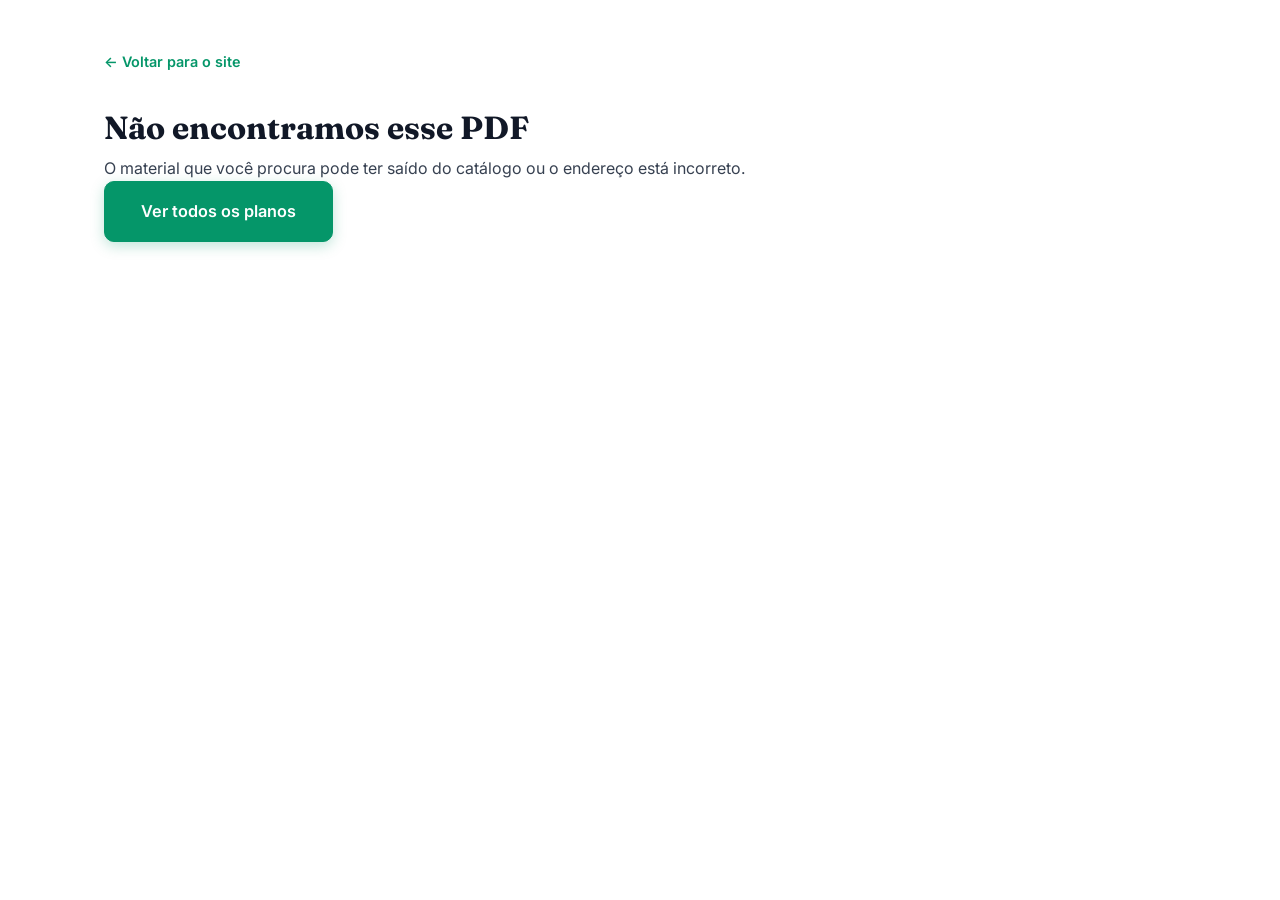
==== livro.html @ 2b95754c "Carrega as capas do catalogo dinamicamente A pilha do hero e o carrossel de amostras usavam SVGs fic" ====
<!DOCTYPE html>
<html lang="pt-BR">
<head>
  <meta charset="UTF-8">
  <meta name="viewport" content="width=device-width, initial-scale=1.0">
  <!-- Servida em /livro/[slug]: sem isto, css/, js/ e img/ resolveriam para /livro/... -->
  <base href="/">
  <title>Carregando… | Knowly Resumos</title>
  <meta name="description" content="Resumo em PDF esquematizado com linha do tempo, principais feitos e frases marcantes.">
  <link rel="preconnect" href="https://fonts.googleapis.com">
  <link rel="preconnect" href="https://fonts.gstatic.com" crossorigin>
  <link href="https://fonts.googleapis.com/css2?family=Fraunces:opsz,wght@9..144,600;9..144,700&family=Inter:wght@400;500;600;700&display=swap" rel="stylesheet">
  <link rel="stylesheet" href="css/style.css">
  <link rel="icon" href="img/favicon.svg" type="image/svg+xml">
</head>
<body>
  <main class="container ficha" data-ficha>
    <a href="/" class="voltar">← Voltar para o site</a>
    <p class="ficha-carregando">Carregando…</p>
  </main>

  <script type="module">
    import { buscarPorSlug, criarCapa } from './js/livros.js';

    const alvo = document.querySelector('[data-ficha]');
    const slug = new URLSearchParams(location.search).get('slug')
      || location.pathname.replace(/\/+$/, '').split('/').pop();

    const texto = (tag, classe, conteudo) => {
      const el = document.createElement(tag);
      if (classe) el.className = classe;
      el.textContent = conteudo;
      return el;
    };

    function renderizarAusente() {
      document.title = 'PDF não encontrado | Knowly Resumos';
      alvo.appendChild(texto('h1', null, 'Não encontramos esse PDF'));
      alvo.appendChild(texto('p', null, 'O material que você procura pode ter saído do catálogo ou o endereço está incorreto.'));
      const acao = document.createElement('a');
      acao.className = 'btn btn-primario btn-lg';
      acao.href = '/#planos';
      acao.textContent = 'Ver todos os planos';
      alvo.appendChild(acao);
    }

    function renderizar(livro) {
      document.title = `${livro.titulo} — Resumo em PDF | Knowly Resumos`;
      const meta = document.querySelector('meta[name="description"]');
      if (meta && livro.descricao) meta.content = livro.descricao;

      const grade = document.createElement('div');
      grade.className = 'ficha-grade';

      const capa = criarCapa(livro, { prioridade: true, clicavel: false });
      capa.classList.add('ficha-capa');
      grade.appendChild(capa);

      const corpo = document.createElement('div');
      corpo.className = 'ficha-corpo';
      corpo.appendChild(texto('p', 'eyebrow', livro.categoria));
      corpo.appendChild(texto('h1', null, livro.titulo));
      if (livro.descricao) corpo.appendChild(texto('p', 'subheadline', livro.descricao));

      const dados = document.createElement('ul');
      dados.className = 'ficha-dados';
      const itens = [
        livro.paginas ? `${livro.paginas} páginas` : null,
        'Linha do tempo e mapa mental',
        'Questões, flashcards e simulado',
        'Acesso imediato · Garantia de 7 dias'
      ].filter(Boolean);
      itens.forEach((item) => dados.appendChild(texto('li', null, item)));
      corpo.appendChild(dados);

      const acao = document.createElement('a');
      acao.className = 'btn btn-primario btn-lg';
      acao.href = '/#planos';
      acao.textContent = 'Quero este PDF';
      corpo.appendChild(acao);

      grade.appendChild(corpo);
      alvo.appendChild(grade);
    }

    buscarPorSlug(slug)
      .then((livro) => {
        alvo.querySelector('.ficha-carregando')?.remove();
        livro ? renderizar(livro) : renderizarAusente();
      })
      .catch((erro) => {
        console.error('[knowly] falha ao carregar o livro:', erro);
        alvo.querySelector('.ficha-carregando')?.remove();
        renderizarAusente();
      });
  </script>
</body>
</html>
---- css/style.css ----
/* ═══════════════════════════════════════════
   KNOWLY RESUMOS — design minimalista
   Grafite + verde · Fraunces (títulos) + Inter (corpo)
   ═══════════════════════════════════════════ */
:root {
  --ink: #111827;          /* grafite — títulos e botões escuros */
  --ink-suave: #374151;    /* texto corrido */
  --cinza: #6b7280;        /* texto de apoio */
  --borda: #e5e7eb;        /* bordas dos cards */
  --fundo: #ffffff;
  --fundo-suave: #f8f9fa;  /* seções alternadas */
  --verde: #059669;        /* cor de ação */
  --verde-escuro: #047857;
  --verde-suave: #ecfdf5;  /* fundos de destaque verdes */

  --serif: 'Fraunces', Georgia, serif;
  --sans: 'Inter', system-ui, -apple-system, sans-serif;
}

* { margin: 0; padding: 0; box-sizing: border-box; }

html { scroll-behavior: smooth; }

body {
  font-family: var(--sans);
  color: var(--ink-suave);
  background: var(--fundo);
  line-height: 1.65;
  font-size: 16px;
  overflow-x: hidden;
}

.container {
  width: 100%;
  max-width: 1120px;
  margin: 0 auto;
  padding: 0 24px;
}

.centro { text-align: center; }

h1, h2, h3 { font-family: var(--serif); color: var(--ink); }

h2 {
  font-size: clamp(1.7rem, 4vw, 2.4rem);
  font-weight: 700;
  text-align: center;
  line-height: 1.2;
  margin-bottom: 14px;
  letter-spacing: -.01em;
}

.secao-sub {
  text-align: center;
  color: var(--cinza);
  max-width: 560px;
  margin: 0 auto 40px;
}

.eyebrow {
  font-size: .78rem;
  font-weight: 600;
  letter-spacing: .12em;
  text-transform: uppercase;
  color: var(--verde);
  margin-bottom: 12px;
}

.eyebrow.centro { text-align: center; }

section { padding: 88px 0; }

/* ═══ BOTÕES ═══ */
.btn {
  display: inline-block;
  padding: 13px 26px;
  font-family: var(--sans);
  font-size: .95rem;
  font-weight: 600;
  text-align: center;
  text-decoration: none;
  color: var(--ink);
  background: var(--fundo);
  border: 1.5px solid var(--ink);
  border-radius: 10px;
  cursor: pointer;
  transition: background .18s ease, color .18s ease, transform .18s ease, box-shadow .18s ease;
}

.btn:hover { background: var(--ink); color: var(--fundo); }

.btn-primario {
  background: var(--verde);
  border-color: var(--verde);
  color: #ffffff;
  box-shadow: 0 4px 14px rgba(5, 150, 105, .25);
}

.btn-primario:hover {
  background: var(--verde-escuro);
  border-color: var(--verde-escuro);
  color: #ffffff;
  transform: translateY(-1px);
  box-shadow: 0 6px 18px rgba(5, 150, 105, .3);
}

.btn-lg { padding: 16px 36px; font-size: 1.02rem; }

.btn-sm { padding: 9px 18px; font-size: .85rem; }

/* ═══ BARRA DE URGÊNCIA ═══ */
.topbar {
  background: var(--ink);
  color: rgba(255, 255, 255, .85);
  text-align: center;
  font-size: .8rem;
  font-weight: 500;
  padding: 9px 16px;
  position: sticky;
  top: 0;
  z-index: 50;
}

.topbar strong { color: #ffffff; font-variant-numeric: tabular-nums; }

a.topbar { display: block; text-decoration: none; }
.topbar u { text-underline-offset: 2px; }

/* ═══ NAVBAR ═══ */
.navbar {
  border-bottom: 1px solid var(--borda);
  background: var(--fundo);
}

.navbar-inner {
  display: flex;
  align-items: center;
  justify-content: space-between;
  padding-top: 16px;
  padding-bottom: 16px;
}

.logo { color: var(--ink); display: inline-flex; }

/* ═══ HERO ═══ */
.hero {
  background: var(--fundo);
  padding: 64px 0 72px;
}

.hero-grid {
  display: grid;
  grid-template-columns: 1fr;
  gap: 48px;
  align-items: center;
}

.hero h1 {
  font-size: clamp(2.2rem, 5.5vw, 3.4rem);
  font-weight: 700;
  line-height: 1.12;
  letter-spacing: -.02em;
  margin-bottom: 20px;
}

.hero h1 em { font-style: italic; color: var(--verde); }

.subheadline {
  font-size: 1.1rem;
  color: var(--ink-suave);
  margin-bottom: 14px;
  max-width: 540px;
}

.hero-dor {
  font-size: .95rem;
  color: var(--cinza);
  margin-bottom: 28px;
  max-width: 540px;
}

.hero-acao { display: flex; flex-direction: column; gap: 10px; align-items: flex-start; }

.hero-nota { font-size: .82rem; color: var(--cinza); }

/* ═══ CAPA DE LIVRO (componente reutilizável) ═══ */
/* Usada solta na pilha do hero e em linha no carrossel de amostras.
   O fundo é o placeholder borrado; a imagem entra por cima ao carregar. */
.capa-livro {
  display: block;
  position: relative;
  border-radius: 12px;
  overflow: hidden;
  background-color: var(--tinta, #111827);
  background-size: cover;
  background-position: center;
  aspect-ratio: 640 / 905;
  box-shadow: 0 18px 40px rgba(17, 24, 39, .22);
}

.capa-livro img {
  display: block;
  width: 100%;
  height: 100%;
  object-fit: cover;
  opacity: 0;
  transition: opacity .45s ease;
}

.capa-livro.carregada img { opacity: 1; }

/* ═══ PILHA DE CAPAS (hero) ═══ */
.hero-visual { display: flex; justify-content: center; }

.pilha-capas {
  position: relative;
  width: min(58vw, 250px);
  aspect-ratio: 640 / 905;
  --afastamento: 42px;
  --curva: cubic-bezier(.22, .61, .36, 1);
  opacity: 0;
  transition: opacity .5s ease;
}

.pilha-capas.pronta { opacity: 1; }

/* Reserva o espaço lateral das capas de trás para nada ser cortado */
.pilha-capas::after {
  content: '';
  position: absolute;
  inset: 0 calc(var(--afastamento) * -1);
  pointer-events: none;
}

.pilha-capas .capa-livro {
  position: absolute;
  inset: 0;
  transform-origin: center bottom;
  transition:
    transform .75s var(--curva),
    opacity .75s var(--curva),
    box-shadow .35s ease;
}

/* Frente: inteira e clicável */
.pilha-capas .capa-livro[data-posicao="0"] {
  z-index: 3;
  opacity: 1;
  transform: translate3d(0, 0, 0) rotate(0) scale(1);
}

/* Parcialmente atrás, à direita */
.pilha-capas .capa-livro[data-posicao="1"] {
  z-index: 2;
  opacity: .95;
  transform: translate3d(var(--afastamento), -10px, 0) rotate(7deg) scale(.94);
}

/* Parcialmente atrás, à esquerda */
.pilha-capas .capa-livro[data-posicao="2"] {
  z-index: 1;
  opacity: .88;
  transform: translate3d(calc(var(--afastamento) * -1), -16px, 0) rotate(-8deg) scale(.9);
}

/* Fila de espera do carrossel */
.pilha-capas .capa-livro[data-posicao="oculta"] {
  z-index: 0;
  opacity: 0;
  transform: translate3d(0, 12px, 0) scale(.84);
  pointer-events: none;
}

/* Hover/foco da capa da frente: levanta, cresce e ganha sombra premium */
.pilha-capas .capa-livro[data-posicao="0"]:hover,
.pilha-capas .capa-livro[data-posicao="0"]:focus-visible {
  transform: translate3d(0, -14px, 0) scale(1.045);
  box-shadow:
    0 34px 60px rgba(17, 24, 39, .34),
    0 10px 20px rgba(17, 24, 39, .18);
}

/* nomes cobertos */
.nomes {
  list-style: none;
  display: flex;
  flex-wrap: wrap;
  gap: 8px;
  justify-content: center;
  margin-top: 56px;
}

.nomes li {
  font-size: .82rem;
  font-weight: 500;
  color: var(--ink-suave);
  background: var(--fundo-suave);
  border: 1px solid var(--borda);
  border-radius: 999px;
  padding: 7px 16px;
  white-space: nowrap;
}

/* ═══ AMOSTRAS ═══ */
.amostras { background: var(--fundo-suave); }

.amostras-grid {
  display: grid;
  grid-template-columns: 1fr;
  gap: 48px;
  align-items: center;
  margin-bottom: 40px;
}

/* evita que o carrossel "estoure" a largura da coluna do grid */
.amostras-grid > *,
.hero-grid > * { min-width: 0; }

/* mockup de celular em CSS */
.telefone {
  width: 230px;
  height: 460px;
  margin: 0 auto;
  background: var(--ink);
  border-radius: 34px;
  padding: 12px;
  box-shadow: 0 24px 48px rgba(17, 24, 39, .25);
}

.telefone-tela {
  background: #ffffff;
  border-radius: 24px;
  height: 100%;
  padding: 28px 20px;
  overflow: hidden;
}

.mini-rotulo {
  font-size: .55rem;
  font-weight: 600;
  letter-spacing: .18em;
  color: var(--verde);
  margin-bottom: 6px;
}

.mini-titulo {
  font-family: var(--serif);
  font-size: 1.25rem;
  font-weight: 700;
  color: var(--ink);
  margin-bottom: 20px;
}

.mini-linha-tempo { display: flex; flex-direction: column; gap: 14px; margin-bottom: 24px; }

.mini-evento { display: flex; align-items: center; gap: 10px; }

.mini-ponto {
  width: 9px;
  height: 9px;
  border-radius: 50%;
  background: var(--verde);
  flex-shrink: 0;
}

.mini-barra { height: 9px; border-radius: 5px; background: var(--borda); }
.mini-barra.b1 { width: 75%; }
.mini-barra.b2 { width: 55%; }
.mini-barra.b3 { width: 85%; }
.mini-barra.b4 { width: 45%; }

.mini-bloco {
  height: 52px;
  border-radius: 10px;
  background: var(--verde-suave);
  border: 1px solid #d1fae5;
  margin-bottom: 12px;
}

.mini-bloco.curto { height: 36px; background: var(--fundo-suave); border-color: var(--borda); }

.amostras-legenda {
  text-align: center;
  font-size: .82rem;
  color: var(--cinza);
  margin-top: 16px;
}

/* ═══ CARROSSEL ═══ */
.carrossel {
  position: relative;
  display: flex;
  align-items: center;
  gap: 10px;
}

.carrossel-trilho {
  display: flex;
  gap: 18px;
  overflow-x: auto;
  scroll-snap-type: x mandatory;
  scroll-behavior: smooth;
  -webkit-overflow-scrolling: touch;
  padding: 10px 4px;
  flex: 1;
  scrollbar-width: none;
}

.carrossel-trilho::-webkit-scrollbar { display: none; }

.carrossel-trilho img,
.carrossel-trilho .capa-livro {
  width: min(60vw, 220px);
  flex-shrink: 0;
  scroll-snap-align: center;
  border-radius: 10px;
  box-shadow: 0 8px 24px rgba(17, 24, 39, .12);
}

.carrossel-trilho .capa-livro {
  transition: transform .3s ease, box-shadow .3s ease;
}

.carrossel-trilho .capa-livro:hover,
.carrossel-trilho .capa-livro:focus-visible {
  transform: translateY(-6px) scale(1.03);
  box-shadow: 0 20px 38px rgba(17, 24, 39, .22);
}

.depoimentos .carrossel-trilho img {
  width: min(75vw, 300px);
  border: 1px solid var(--borda);
  box-shadow: 0 4px 16px rgba(17, 24, 39, .06);
}

.carrossel-seta {
  flex-shrink: 0;
  width: 40px;
  height: 40px;
  border: 1px solid var(--borda);
  border-radius: 50%;
  background: var(--fundo);
  color: var(--ink);
  font-size: 1.3rem;
  cursor: pointer;
  display: flex;
  align-items: center;
  justify-content: center;
  transition: background .15s, color .15s;
}

.carrossel-seta:hover { background: var(--ink); color: var(--fundo); }

/* ═══ DORES ═══ */
.lista-dores {
  list-style: none;
  max-width: 880px;
  margin: 0 auto;
  display: grid;
  grid-template-columns: 1fr;
  gap: 14px;
}

.lista-dores li {
  background: var(--fundo);
  border: 1px solid var(--borda);
  border-radius: 12px;
  padding: 18px 20px 18px 52px;
  font-size: .95rem;
  position: relative;
}

.lista-dores li::before {
  content: '✓';
  position: absolute;
  left: 20px;
  top: 17px;
  width: 22px;
  height: 22px;
  border-radius: 50%;
  background: var(--verde-suave);
  color: var(--verde);
  font-size: .8rem;
  font-weight: 700;
  display: flex;
  align-items: center;
  justify-content: center;
}

.lista-dores strong { color: var(--ink); }

/* ═══ COMO FUNCIONA ═══ */
.passos {
  display: grid;
  grid-template-columns: 1fr;
  gap: 18px;
  max-width: 880px;
  margin: 40px auto 0;
}

.passo {
  background: var(--fundo);
  border: 1px solid var(--borda);
  border-radius: 14px;
  padding: 28px 26px;
  text-align: center;
}

.passo-num {
  display: inline-flex;
  width: 40px;
  height: 40px;
  align-items: center;
  justify-content: center;
  border-radius: 50%;
  background: var(--verde-suave);
  color: var(--verde);
  font-family: var(--serif);
  font-size: 1.15rem;
  font-weight: 700;
  margin-bottom: 14px;
}

.passo h3 {
  font-family: var(--sans);
  font-size: 1rem;
  font-weight: 600;
  margin-bottom: 6px;
}

.passo p { font-size: .88rem; color: var(--cinza); }

/* ═══ BENEFÍCIOS ═══ */
.beneficios { background: var(--fundo-suave); }

.grade-beneficios {
  display: grid;
  grid-template-columns: 1fr;
  gap: 18px;
  margin-bottom: 40px;
}

.beneficio {
  background: var(--fundo);
  border: 1px solid var(--borda);
  border-radius: 14px;
  padding: 28px 26px;
}

.beneficio-icone {
  display: inline-flex;
  width: 44px;
  height: 44px;
  align-items: center;
  justify-content: center;
  border-radius: 11px;
  background: var(--verde-suave);
  color: var(--verde);
  margin-bottom: 16px;
}

.beneficio-icone svg { width: 22px; height: 22px; }

.beneficio h3 {
  font-family: var(--sans);
  font-size: 1.02rem;
  font-weight: 600;
  margin-bottom: 6px;
}

.beneficio p { font-size: .9rem; color: var(--cinza); }

/* ═══ PLANOS ═══ */
.planos { background: var(--fundo); }

.grade-planos {
  display: grid;
  grid-template-columns: 1fr;
  gap: 22px;
  margin-bottom: 24px;
  margin-top: 40px;
}

.plano {
  position: relative;
  background: var(--fundo);
  border: 1px solid var(--borda);
  border-radius: 18px;
  padding: 36px 28px 28px;
  display: flex;
  flex-direction: column;
}

.plano-destaque {
  background: var(--ink);
  border-color: var(--ink);
  box-shadow: 0 20px 48px rgba(17, 24, 39, .3);
}

.plano-destaque h3,
.plano-destaque .plano-preco { color: #ffffff; }

.plano-destaque .plano-desc,
.plano-destaque .periodo { color: rgba(255, 255, 255, .65); }

.plano-destaque ul li { color: rgba(255, 255, 255, .85); border-color: rgba(255, 255, 255, .1); }
.plano-destaque ul li::before { background: rgba(5, 150, 105, .35); color: #6ee7b7; }
.plano-destaque ul li strong { color: #ffffff; }

.selo {
  position: absolute;
  top: -13px;
  left: 28px;
  background: var(--verde);
  color: #ffffff;
  font-size: .72rem;
  font-weight: 600;
  letter-spacing: .06em;
  text-transform: uppercase;
  padding: 5px 14px;
  border-radius: 999px;
}

.selo-neutro { background: var(--fundo-suave); color: var(--ink-suave); border: 1px solid var(--borda); }

.plano h3 { font-size: 1.35rem; font-weight: 700; }

.plano-desc { font-size: .85rem; color: var(--cinza); margin: 4px 0 20px; }

.plano-preco {
  font-family: var(--serif);
  font-size: 2.7rem;
  font-weight: 700;
  color: var(--ink);
  line-height: 1;
  margin-bottom: 24px;
}

/* ancoragem de preço (plano Estudante) */
.ancora { font-size: .8rem; color: var(--cinza); margin-bottom: 6px; }
.ancora s { opacity: .85; }
.plano-destaque .ancora { color: rgba(255, 255, 255, .55); }

.selo-economia {
  display: inline-block;
  background: var(--verde-suave);
  color: var(--verde);
  font-family: var(--sans);
  font-size: .68rem;
  font-weight: 700;
  letter-spacing: .04em;
  text-transform: uppercase;
  padding: 4px 10px;
  border-radius: 999px;
  vertical-align: middle;
  margin-left: 6px;
}

.plano-destaque .selo-economia { background: rgba(5, 150, 105, .35); color: #6ee7b7; }

/* microcopy sob os botões dos planos */
.btn-nota { text-align: center; font-size: .74rem; color: var(--cinza); margin-top: 10px; }
.plano-destaque .btn-nota { color: rgba(255, 255, 255, .6); }

.moeda { font-size: 1.05rem; vertical-align: super; margin-right: 3px; font-family: var(--sans); font-weight: 600; }

.periodo { font-size: .95rem; font-weight: 500; color: var(--cinza); font-family: var(--sans); }

.plano ul { list-style: none; margin-bottom: 28px; flex: 1; }

.plano ul li {
  font-size: .9rem;
  padding: 9px 0 9px 30px;
  border-bottom: 1px solid var(--borda);
  position: relative;
}

.plano ul li:last-child { border-bottom: none; }

.plano ul li::before {
  content: '✓';
  position: absolute;
  left: 0;
  top: 9px;
  width: 19px;
  height: 19px;
  border-radius: 50%;
  background: var(--verde-suave);
  color: var(--verde);
  font-size: .7rem;
  font-weight: 700;
  display: flex;
  align-items: center;
  justify-content: center;
}

.btn-plano { margin-top: auto; width: 100%; }

/* selos de confiança sob a grade de planos */
.selos-confianca {
  list-style: none;
  display: flex;
  flex-wrap: wrap;
  justify-content: center;
  gap: 12px 28px;
  margin-top: 12px;
  padding: 0;
}

.selos-confianca li {
  display: flex;
  align-items: center;
  gap: 8px;
  font-size: .82rem;
  color: var(--cinza);
}

.selos-confianca svg { width: 16px; height: 16px; color: var(--verde); flex-shrink: 0; }

/* ═══ GARANTIA ═══ */
.garantia { background: var(--verde-suave); padding: 64px 0; }

.garantia-flex {
  display: flex;
  flex-direction: column;
  align-items: center;
  gap: 24px;
  text-align: center;
  max-width: 760px;
}

.garantia h2 { margin-bottom: 10px; text-align: inherit; }

.garantia p { color: var(--ink-suave); }

.garantia-selo {
  flex-shrink: 0;
  width: 88px;
  height: 88px;
  border-radius: 50%;
  background: var(--fundo);
  border: 1.5px solid var(--verde);
  color: var(--verde);
  display: flex;
  align-items: center;
  justify-content: center;
}

.garantia-selo svg { width: 42px; height: 42px; }

/* ═══ FAQ ═══ */
.faq details {
  border-bottom: 1px solid var(--borda);
  max-width: 760px;
  margin: 0 auto;
}

.faq details:first-of-type { border-top: 1px solid var(--borda); }

.faq summary {
  padding: 20px 44px 20px 4px;
  font-weight: 600;
  color: var(--ink);
  cursor: pointer;
  list-style: none;
  position: relative;
  font-size: .98rem;
}

.faq summary::-webkit-details-marker { display: none; }

.faq summary::after {
  content: '+';
  position: absolute;
  right: 8px;
  top: 50%;
  transform: translateY(-50%);
  font-size: 1.3rem;
  font-weight: 400;
  color: var(--cinza);
  transition: transform .2s;
}

.faq details[open] summary::after { transform: translateY(-50%) rotate(45deg); }

.faq details p {
  padding: 0 4px 20px;
  font-size: .92rem;
  color: var(--cinza);
  max-width: 680px;
}

.faq .centro { margin-top: 40px; }

/* ═══ RODAPÉ ═══ */
.rodape {
  background: var(--ink);
  color: rgba(255, 255, 255, .75);
  text-align: center;
  padding: 72px 0 40px;
}

.suporte-titulo {
  font-family: var(--serif);
  font-size: 1.5rem;
  font-weight: 700;
  color: #ffffff;
}

.suporte-sub { margin: 6px 0 24px; font-size: .92rem; }

.btn-whatsapp {
  background: var(--verde);
  border-color: var(--verde);
  color: #ffffff;
  border-radius: 999px;
  padding: 14px 32px;
}

.btn-whatsapp:hover { background: var(--verde-escuro); border-color: var(--verde-escuro); color: #ffffff; }

.rodape-info {
  border-top: 1px solid rgba(255, 255, 255, .12);
  margin-top: 48px;
  padding-top: 28px;
  font-size: .8rem;
}

.rodape-links { margin: 8px 0; }

.rodape-links a { color: rgba(255, 255, 255, .85); text-decoration: none; }
.rodape-links a:hover { color: #ffffff; text-decoration: underline; }

.rodape-aviso {
  max-width: 640px;
  margin: 14px auto 0;
  font-size: .7rem;
  opacity: .55;
}

/* ═══ ESTRELAS (título dos depoimentos) ═══ */
.estrelas {
  text-align: center;
  color: #f59e0b;
  letter-spacing: 5px;
  font-size: 1.05rem;
  margin-bottom: 4px;
}

/* ═══ BARRA DE CTA FIXA (mobile) ═══ */
.cta-fixo {
  position: fixed;
  left: 0;
  right: 0;
  bottom: 0;
  z-index: 60;
  padding: 12px 16px calc(12px + env(safe-area-inset-bottom));
  background: rgba(255, 255, 255, .96);
  backdrop-filter: blur(8px);
  border-top: 1px solid var(--borda);
  transform: translateY(110%);
  transition: transform .25s ease;
}

.cta-fixo .btn { display: block; width: 100%; }

.cta-fixo.visivel { transform: translateY(0); }

/* ═══ PÁGINAS LEGAIS ═══ */
.legal { max-width: 760px; margin: 0 auto; padding: 56px 24px; }
.legal h1 { font-size: 1.9rem; margin-bottom: 24px; }
.legal h2 { text-align: left; font-size: 1.15rem; margin: 30px 0 8px; }
.legal p, .legal li { font-size: .95rem; margin-bottom: 12px; }
.legal ul { padding-left: 24px; }
.legal a.voltar { display: inline-block; margin-bottom: 28px; color: var(--verde); font-weight: 600; text-decoration: none; font-size: .9rem; }

/* ═══ FICHA DO LIVRO (/livro/[slug]) ═══ */
.ficha { padding: 48px 24px 72px; }
.ficha a.voltar { display: inline-block; margin-bottom: 28px; color: var(--verde); font-weight: 600; text-decoration: none; font-size: .9rem; }
.ficha-carregando { color: var(--cinza, #6b7280); }

.ficha-grade {
  display: grid;
  gap: 32px;
  align-items: start;
}

.ficha-capa { width: min(70vw, 260px); margin: 0 auto; }

.ficha-corpo h1 { font-size: 2rem; margin: 6px 0 14px; }
.ficha-corpo .subheadline { margin-bottom: 20px; }

.ficha-dados {
  list-style: none;
  padding: 0;
  margin: 0 0 28px;
  display: grid;
  gap: 10px;
}

.ficha-dados li {
  position: relative;
  padding-left: 26px;
  font-size: .95rem;
}

.ficha-dados li::before {
  content: '✓';
  position: absolute;
  left: 0;
  color: var(--verde);
  font-weight: 700;
}

@media (min-width: 820px) {
  .ficha-grade { grid-template-columns: 260px 1fr; gap: 48px; }
  .ficha-capa { margin: 0; }
}

/* ═══════════ DESKTOP (≥820px) ═══════════ */
@media (min-width: 820px) {
  .hero { padding: 88px 0 80px; }

  .hero-grid { grid-template-columns: 1.15fr .85fr; gap: 40px; }

  .grade-beneficios { grid-template-columns: repeat(3, 1fr); }

  .lista-dores { grid-template-columns: 1fr 1fr; }

  .amostras-grid { grid-template-columns: 300px 1fr; }

  .grade-planos {
    grid-template-columns: repeat(3, 1fr);
    align-items: stretch;
  }

  .plano-destaque { transform: scale(1.04); }

  .garantia-flex { flex-direction: row; text-align: left; }
  .garantia h2 { text-align: left; }

  .passos { grid-template-columns: repeat(3, 1fr); }

  .cta-fixo { display: none; }

  .pilha-capas { --afastamento: 52px; }
}

/* ═══════════ CELULAR ESTREITO (≤420px) ═══════════ */
@media (max-width: 420px) {
  .pilha-capas {
    width: min(52vw, 190px);
    --afastamento: 30px;
  }
}

/* ═══════════ MENOS ANIMAÇÃO ═══════════ */
@media (prefers-reduced-motion: reduce) {
  .pilha-capas .capa-livro,
  .carrossel-trilho .capa-livro,
  .capa-livro img {
    transition: none;
  }

  .pilha-capas .capa-livro[data-posicao="0"]:hover,
  .pilha-capas .capa-livro[data-posicao="0"]:focus-visible {
    transform: none;
  }
}
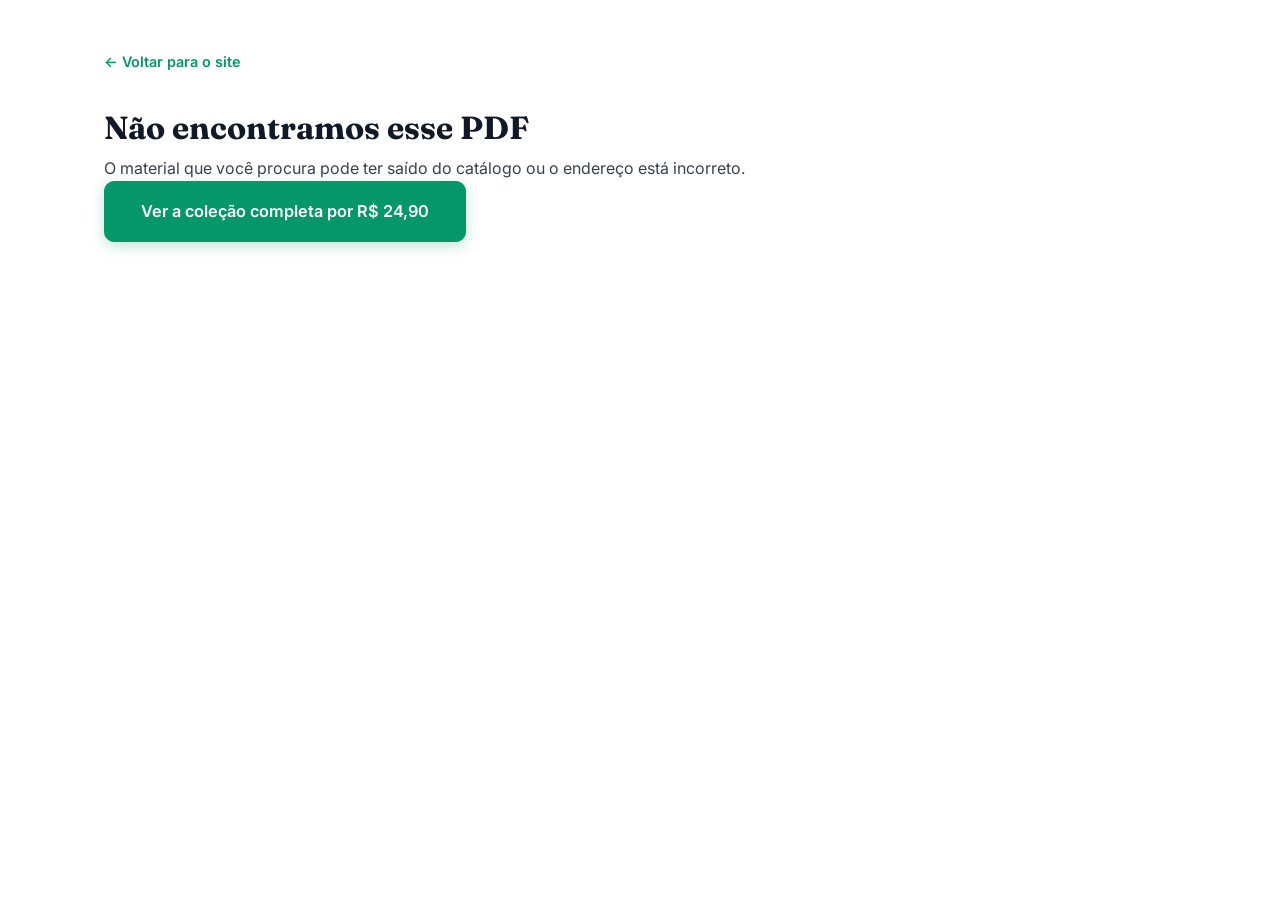
==== commit 5ea9d11f: "Aponta todos os CTAs para o checkout unico da Cakto Os tres botoes de plano apontavam para placehold" ====
--- a/livro.html
+++ b/livro.html
@@ -10,8 +10,10 @@
   <link rel="preconnect" href="https://fonts.googleapis.com">
   <link rel="preconnect" href="https://fonts.gstatic.com" crossorigin>
   <link href="https://fonts.googleapis.com/css2?family=Fraunces:opsz,wght@9..144,600;9..144,700&family=Inter:wght@400;500;600;700&display=swap" rel="stylesheet">
-  <link rel="stylesheet" href="css/style.css">
+  <link rel="stylesheet" href="css/style.css?v=3">
   <link rel="icon" href="img/favicon.svg" type="image/svg+xml">
+  <!-- Checkout centralizado: para trocar o link de pagamento, edite js/config.js -->
+  <script src="js/config.js?v=3"></script>
 </head>
 <body>
   <main class="container ficha" data-ficha>
@@ -20,7 +22,7 @@
   </main>
 
   <script type="module">
-    import { buscarPorSlug, criarCapa } from './js/livros.js';
+    import { buscarPorSlug, criarCapa } from './js/livros.js?v=3';
 
     const alvo = document.querySelector('[data-ficha]');
     const slug = new URLSearchParams(location.search).get('slug')
@@ -39,8 +41,10 @@
       alvo.appendChild(texto('p', null, 'O material que você procura pode ter saído do catálogo ou o endereço está incorreto.'));
       const acao = document.createElement('a');
       acao.className = 'btn btn-primario btn-lg';
-      acao.href = '/#planos';
-      acao.textContent = 'Ver todos os planos';
+      acao.href = KNOWLY.checkoutUrl();
+      acao.target = '_self';
+      acao.dataset.checkout = '';
+      acao.textContent = `Ver a coleção completa por ${KNOWLY.PRECO}`;
       alvo.appendChild(acao);
     }
 
@@ -73,10 +77,16 @@
       itens.forEach((item) => dados.appendChild(texto('li', null, item)));
       corpo.appendChild(dados);
 
+      // Não se vende PDF avulso: este título faz parte da coleção completa,
+      // então o CTA leva ao mesmo checkout do resto do site.
+      corpo.appendChild(texto('p', 'ficha-nota', `Este PDF faz parte da coleção completa, com as 100 personalidades por ${KNOWLY.PRECO} em pagamento único.`));
+
       const acao = document.createElement('a');
       acao.className = 'btn btn-primario btn-lg';
-      acao.href = '/#planos';
-      acao.textContent = 'Quero este PDF';
+      acao.href = KNOWLY.checkoutUrl();
+      acao.target = '_self';
+      acao.dataset.checkout = '';
+      acao.textContent = `Quero a coleção completa por ${KNOWLY.PRECO}`;
       corpo.appendChild(acao);
 
       grade.appendChild(corpo);
--- a/css/style.css
+++ b/css/style.css
@@ -636,29 +636,7 @@
   margin-bottom: 24px;
 }
 
-/* ancoragem de preço (plano Estudante) */
-.ancora { font-size: .8rem; color: var(--cinza); margin-bottom: 6px; }
-.ancora s { opacity: .85; }
-.plano-destaque .ancora { color: rgba(255, 255, 255, .55); }
-
-.selo-economia {
-  display: inline-block;
-  background: var(--verde-suave);
-  color: var(--verde);
-  font-family: var(--sans);
-  font-size: .68rem;
-  font-weight: 700;
-  letter-spacing: .04em;
-  text-transform: uppercase;
-  padding: 4px 10px;
-  border-radius: 999px;
-  vertical-align: middle;
-  margin-left: 6px;
-}
-
-.plano-destaque .selo-economia { background: rgba(5, 150, 105, .35); color: #6ee7b7; }
-
-/* microcopy sob os botões dos planos */
+/* microcopy sob o botão da oferta */
 .btn-nota { text-align: center; font-size: .74rem; color: var(--cinza); margin-top: 10px; }
 .plano-destaque .btn-nota { color: rgba(255, 255, 255, .6); }
 
@@ -912,6 +890,12 @@
   font-weight: 700;
 }
 
+.ficha-nota {
+  font-size: .9rem;
+  color: var(--cinza);
+  margin-bottom: 16px;
+}
+
 @media (min-width: 820px) {
   .ficha-grade { grid-template-columns: 260px 1fr; gap: 48px; }
   .ficha-capa { margin: 0; }
@@ -935,6 +919,14 @@
   }
 
   .plano-destaque { transform: scale(1.04); }
+
+  /* Oferta única: um card só, centralizado, sem esticar na largura toda */
+  .grade-oferta-unica {
+    grid-template-columns: minmax(0, 460px);
+    justify-content: center;
+  }
+
+  .grade-oferta-unica .plano-destaque { transform: none; }
 
   .garantia-flex { flex-direction: row; text-align: left; }
   .garantia h2 { text-align: left; }
